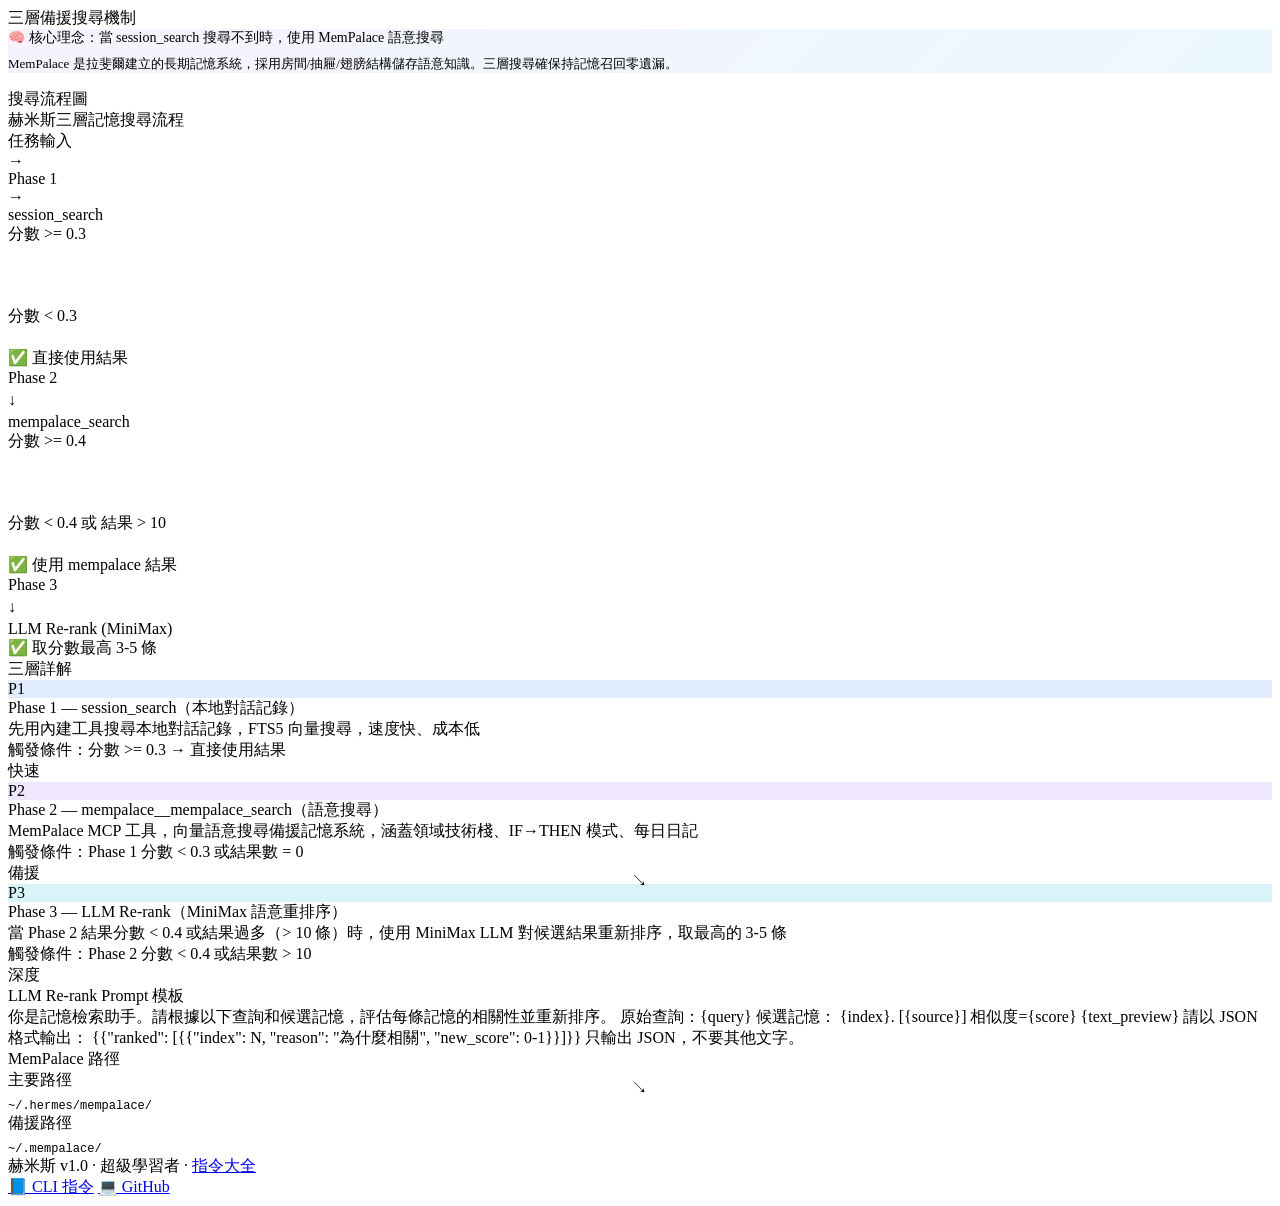
==== tabs/memory.html @ edd28929 "fix: restore tabs from permanent-projects 2026-06-07T09:34" ====
<!DOCTYPE html>
<html lang="zh-TW">
<head>
    <meta charset="UTF-8">
    <meta name="viewport" content="width=device-width, initial-scale=1.0">
    <title>記憶系統</title>
    <link rel="stylesheet" href="css/styles.css">
</head>
<body>
<div id="tab-content" class="tab-content">
        <div class="section">
            <div class="section-title">三層備援搜尋機制</div>
            <div class="card" style="margin-bottom:16px;background:linear-gradient(135deg,rgba(139,92,246,0.08),rgba(6,182,212,0.08))">
                <div style="font-size:14px;color:var(--accent-purple);margin-bottom:8px">🧠 核心理念：當 session_search 搜尋不到時，使用 MemPalace 語意搜尋</div>
                <div style="font-size:13px;color:var(--text-secondary)">
                    MemPalace 是拉斐爾建立的長期記憶系統，採用房間/抽屜/翅膀結構儲存語意知識。三層搜尋確保持記憶召回零遺漏。
                </div>
            </div>
        </div>

        <div class="section">
            <div class="section-title">搜尋流程圖</div>
            <div class="flowchart">
                <div class="flowchart-title">赫米斯三層記憶搜尋流程</div>
                <div class="flow-row">
                    <div class="flow-box flow-start">任務輸入</div>
                    <div class="flow-arrow">→</div>
                    <div class="flow-box flow-decision">Phase 1</div>
                    <div class="flow-arrow">→</div>
                    <div class="flow-box flow-process">session_search</div>
                </div>
                <div class="flow-row">
                    <div class="flow-branch">
                        <div class="flow-branch-item">
                            <div class="flow-label">分數 >= 0.3</div>
                            <div class="flow-arrow" style="transform:rotate(-90deg)">↙</div>
                        </div>
                        <div class="flow-branch-item" style="margin-top:40px">
                            <div class="flow-label">分數 < 0.3</div>
                            <div class="flow-arrow" style="transform:rotate(90deg)">↘</div>
                        </div>
                    </div>
                </div>
                <div class="flow-row" style="margin-top:0">
                    <div class="flow-branch">
                        <div class="flow-branch-item">
                            <div class="flow-box flow-end">✅ 直接使用結果</div>
                        </div>
                        <div class="flow-branch-item">
                            <div class="flow-box flow-decision">Phase 2</div>
                            <div class="flow-arrow" style="margin:4px 0">↓</div>
                            <div class="flow-box flow-process">mempalace_search</div>
                        </div>
                    </div>
                </div>
                <div class="flow-row">
                    <div class="flow-branch">
                        <div class="flow-branch-item">
                            <div class="flow-label">分數 >= 0.4</div>
                            <div class="flow-arrow" style="transform:rotate(-90deg)">↙</div>
                        </div>
                        <div class="flow-branch-item" style="margin-top:40px">
                            <div class="flow-label">分數 < 0.4 或 結果 > 10</div>
                            <div class="flow-arrow" style="transform:rotate(90deg)">↘</div>
                        </div>
                    </div>
                </div>
                <div class="flow-row" style="margin-top:0">
                    <div class="flow-branch">
                        <div class="flow-branch-item">
                            <div class="flow-box flow-end">✅ 使用 mempalace 結果</div>
                        </div>
                        <div class="flow-branch-item">
                            <div class="flow-box flow-decision">Phase 3</div>
                            <div class="flow-arrow" style="margin:4px 0">↓</div>
                            <div class="flow-box flow-process">LLM Re-rank (MiniMax)</div>
                        </div>
                    </div>
                </div>
                <div class="flow-row">
                    <div class="flow-box flow-end">✅ 取分數最高 3-5 條</div>
                </div>
            </div>
        </div>

        <div class="section">
            <div class="section-title">三層詳解</div>
            <div class="layer-diagram">
                <div class="layer-item" style="border-left:4px solid var(--accent-blue)">
                    <div class="layer-num" style="background:rgba(59,130,246,0.15);color:var(--accent-blue)">P1</div>
                    <div class="layer-info">
                        <div class="layer-title">Phase 1 — session_search（本地對話記錄）</div>
                        <div class="layer-desc">先用內建工具搜尋本地對話記錄，FTS5 向量搜尋，速度快、成本低</div>
                        <div class="layer-threshold">觸發條件：分數 >= 0.3 → 直接使用結果</div>
                    </div>
                    <span class="tag tag-blue">快速</span>
                </div>
                <div class="layer-item" style="border-left:4px solid var(--accent-purple)">
                    <div class="layer-num" style="background:rgba(139,92,246,0.15);color:var(--accent-purple)">P2</div>
                    <div class="layer-info">
                        <div class="layer-title">Phase 2 — mempalace__mempalace_search（語意搜尋）</div>
                        <div class="layer-desc">MemPalace MCP 工具，向量語意搜尋備援記憶系統，涵蓋領域技術棧、IF→THEN 模式、每日日記</div>
                        <div class="layer-threshold">觸發條件：Phase 1 分數 < 0.3 或結果數 = 0</div>
                    </div>
                    <span class="tag tag-purple">備援</span>
                </div>
                <div class="layer-item" style="border-left:4px solid var(--accent-cyan)">
                    <div class="layer-num" style="background:rgba(6,182,212,0.15);color:var(--accent-cyan)">P3</div>
                    <div class="layer-info">
                        <div class="layer-title">Phase 3 — LLM Re-rank（MiniMax 語意重排序）</div>
                        <div class="layer-desc">當 Phase 2 結果分數 < 0.4 或結果過多（> 10 條）時，使用 MiniMax LLM 對候選結果重新排序，取最高的 3-5 條</div>
                        <div class="layer-threshold">觸發條件：Phase 2 分數 < 0.4 或結果數 > 10</div>
                    </div>
                    <span class="tag tag-cyan">深度</span>
                </div>
            </div>
        </div>

        <div class="section">
            <div class="section-title">LLM Re-rank Prompt 模板</div>
            <div class="code-block">你是記憶檢索助手。請根據以下查詢和候選記憶，評估每條記憶的相關性並重新排序。

原始查詢：{query}

候選記憶：
{index}. [{source}] 相似度={score}
{text_preview}

請以 JSON 格式輸出：
{{"ranked": [{{"index": N, "reason": "為什麼相關", "new_score": 0-1}}]}}
只輸出 JSON，不要其他文字。</div>
        </div>

        <div class="section">
            <div class="section-title">MemPalace 路徑</div>
            <div class="grid" style="grid-template-columns: repeat(2, 1fr);">
                <div class="card">
                    <div class="card-title">主要路徑</div>
                    <div style="margin-top:8px;font-family:monospace;font-size:12px;color:var(--accent-cyan)">~/.hermes/mempalace/</div>
                </div>
                <div class="card">
                    <div class="card-title">備援路徑</div>
                    <div style="margin-top:8px;font-family:monospace;font-size:12px;color:var(--accent-cyan)">~/.mempalace/</div>
                </div>
            </div>
        </div>
    <!-- Status Footer (跨 tab 共用) -->
    <div class="status-footer">
        <div>赫米斯 v1.0 · 超級學習者 · <a href="https://hermes-cli-reference.vercel.app/" target="_blank" rel="noopener">指令大全</a></div>
        <div class="status-footer-links">
            <a href="https://hermes-cli-reference.vercel.app/" target="_blank" rel="noopener">📘 CLI 指令</a>
            <a href="https://github.com/hoonsoropenclaw" target="_blank" rel="noopener">💻 GitHub</a>
        </div>
    </div>
</div>
</body>
</html>
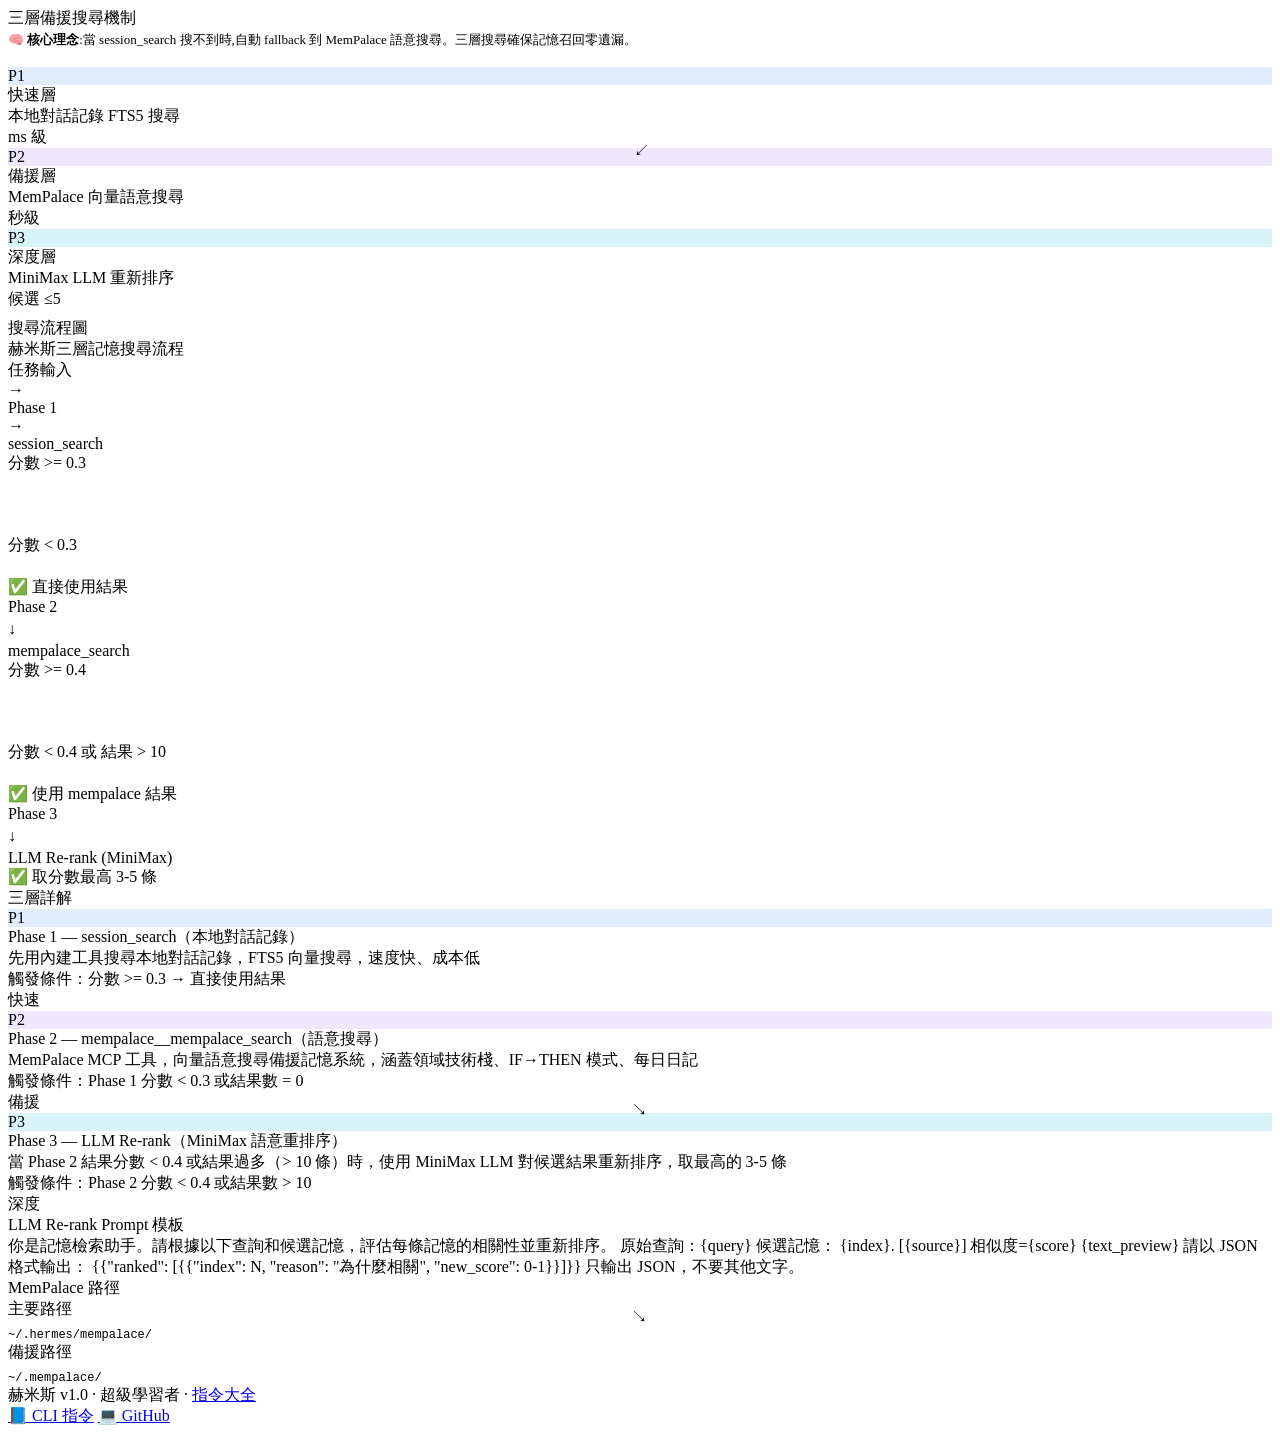
==== commit d3bf6a72: "v2: 雷達圖分數著色(紅/黃/綠) + 圖例下移 + 記憶系統三層圖層化 + 修 app.js 重複定義 showTab + 修 console JS exception 評審依據:portal-j" ====
--- a/tabs/memory.html
+++ b/tabs/memory.html
@@ -10,10 +10,33 @@
 <div id="tab-content" class="tab-content">
         <div class="section">
             <div class="section-title">三層備援搜尋機制</div>
-            <div class="card" style="margin-bottom:16px;background:linear-gradient(135deg,rgba(139,92,246,0.08),rgba(6,182,212,0.08))">
-                <div style="font-size:14px;color:var(--accent-purple);margin-bottom:8px">🧠 核心理念：當 session_search 搜尋不到時，使用 MemPalace 語意搜尋</div>
-                <div style="font-size:13px;color:var(--text-secondary)">
-                    MemPalace 是拉斐爾建立的長期記憶系統，採用房間/抽屜/翅膀結構儲存語意知識。三層搜尋確保持記憶召回零遺漏。
+            <div style="font-size:13px;color:var(--text-secondary);margin-bottom:16px;line-height:1.7">
+                🧠 <strong style="color:var(--accent-purple)">核心理念</strong>:當 session_search 搜不到時,自動 fallback 到 MemPalace 語意搜尋。三層搜尋確保記憶召回零遺漏。
+            </div>
+            <div class="layer-diagram" style="margin-bottom:8px">
+                <div class="layer-item" style="border-left:4px solid var(--accent-blue)">
+                    <div class="layer-num" style="background:rgba(59,130,246,0.15);color:var(--accent-blue)">P1</div>
+                    <div class="layer-info">
+                        <div class="layer-title">快速層</div>
+                        <div class="layer-desc">本地對話記錄 FTS5 搜尋</div>
+                    </div>
+                    <span class="tag tag-blue">ms 級</span>
+                </div>
+                <div class="layer-item" style="border-left:4px solid var(--accent-purple)">
+                    <div class="layer-num" style="background:rgba(139,92,246,0.15);color:var(--accent-purple)">P2</div>
+                    <div class="layer-info">
+                        <div class="layer-title">備援層</div>
+                        <div class="layer-desc">MemPalace 向量語意搜尋</div>
+                    </div>
+                    <span class="tag tag-purple">秒級</span>
+                </div>
+                <div class="layer-item" style="border-left:4px solid var(--accent-cyan)">
+                    <div class="layer-num" style="background:rgba(6,182,212,0.15);color:var(--accent-cyan)">P3</div>
+                    <div class="layer-info">
+                        <div class="layer-title">深度層</div>
+                        <div class="layer-desc">MiniMax LLM 重新排序</div>
+                    </div>
+                    <span class="tag tag-cyan">候選 ≤5</span>
                 </div>
             </div>
         </div>
